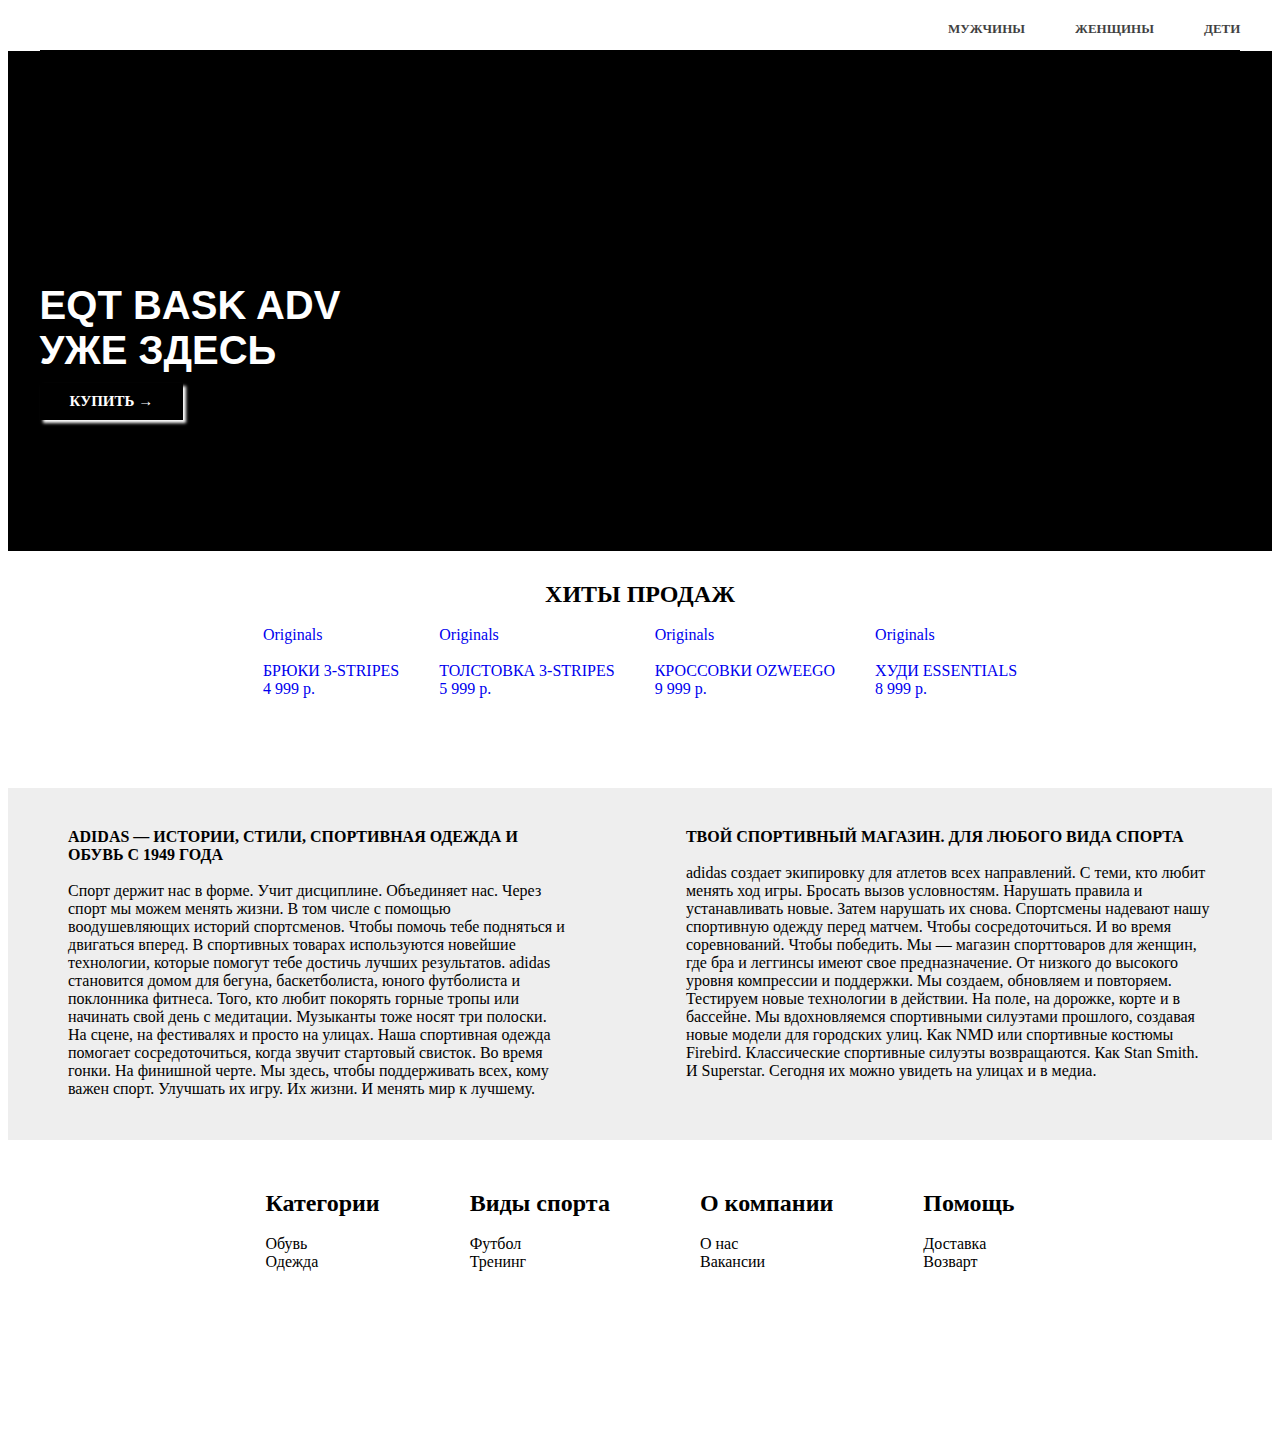
==== index.html @ 2b1f18f4 "Add files via upload" ====
﻿<!DOCTYPE html>
<html>
    <head>
		<meta charset="UTF-B"/>
		<link href="style.css" href="https://fonts.googleapis.com/css?
		family=Cardo:400i|
		Open+Sans:700|Raleway:400,600,700&display=swap&subset=cyrillic-ext" 
		rel="stylesheet"  type="text/css"/>
		<title>Adidas</title>
	</head>
	<body>
	
	
		<header class="header">
			<div class="container">
				<div class="header__inner">
					<div class="header__logo">
						<img src="img/logo.png" alt="">
					</div>
					<nav class="nav">
						<a class="nav__link" href="#">Мужчины</a>
						<a class="nav__link" href="#">Женщины</a>
						<a class="nav__link" href="#">Дети</a>
					</nav>
				</div>
			</div>
		</header>
		
		
		
	<!-- Intro -->	
		<div class="intro">	
			<div class="container">
				<div class="intro__inner">
					<h1 class="intro__title">EQT BASK ADV УЖЕ ЗДЕСЬ</h1>
					<a class="btn btn--red" href="#">Купить  → </a>
				</div>
			</div>
		</div>	
		
		
		<div class="container">
			<h2 class="hit">Хиты продаж</h2>
		</div>
		
		
		
	<!-- Features -->
		<div class="container">
			<div class="features">
				<a class="features__item" href="#">
					<div class="features__item1">
						<img class="features__icon"  src="img/pic1.png" alt="">
						<h2 class="features__title"></h2>
						<div class="features__text">Originals</br></br>БРЮКИ 3-STRIPES</br> 4 999 р.</br></br></br></div>
					</div>
				</a>
				
				<a class="features__item" href="#">
					<div class="features__item2">
						<img class="features__icon" src="img/pic2.png" alt="">
						<h2 class="features__title"></h2>
						<div class="features__text">Originals</br></br>ТОЛСТОВКА 3-STRIPES</br> 5 999 р.</br></br></br></div>
					</div></br></br></br>
				</a>
				
				<a class="features__item" href="#">
					<div class="features__item3">
						<img class="features__icon" src="img/pic3.png" alt="">
						<h2 class="features__title"></h2>
						<div class="features__text">Originals</br></br>КРОССОВКИ OZWEEGO</br> 9 999 р.</br></br></br></div>
					</div>
				</a>
				
				<a class="features__item" href="#">
					<div class="features__item4">
						<img class="features__icon" src="img/pic4.png" alt="">
						<h2 class="features__title"></h2>
						<div class="features__text">Originals</br></br>ХУДИ ESSENTIALS</br> 8 999 р.</br></br></br></div>
					</div>
				</a>
			</div><!-- /.Features -->
		</div><!-- /.container-->
		
		
		
		<!-- Works -->
		<div class="works">
			<div class="works__item">
				<h4>ADIDAS — ИСТОРИИ, СТИЛИ, СПОРТИВНАЯ ОДЕЖДА И ОБУВЬ С 1949 ГОДА</h4></br>
				Спорт держит нас в форме. Учит дисциплине. Объединяет нас. Через спорт мы можем менять жизни. 
				В том числе с помощью воодушевляющих историй спортсменов. Чтобы помочь тебе подняться и двигаться вперед. 
				В спортивных товарах используются новейшие технологии, которые помогут тебе достичь лучших результатов. 
				adidas становится домом для бегуна, баскетболиста, юного футболиста и поклонника фитнеса. Того, кто любит покорять горные тропы или 
				начинать свой день с медитации. Музыканты тоже носят три полоски. На сцене, на фестивалях и просто на улицах. Наша спортивная одежда 
				помогает сосредоточиться, когда звучит стартовый свисток. Во время гонки. На финишной черте. Мы здесь, чтобы поддерживать всех, кому 
				важен спорт. Улучшать их игру. Их жизни. И менять мир к лучшему.
			</div>
			<div class="works__item">
				<h4>ТВОЙ СПОРТИВНЫЙ МАГАЗИН. ДЛЯ ЛЮБОГО ВИДА СПОРТА</h4></br>
				adidas создает экипировку для атлетов всех направлений. С теми, кто любит менять ход игры.
				Бросать вызов условностям. Нарушать правила и устанавливать новые. Затем нарушать их снова. 
				Спортсмены надевают нашу спортивную одежду перед матчем. Чтобы сосредоточиться. И во время соревнований. Чтобы победить. 
				Мы — магазин спорттоваров для женщин, где бра и леггинсы имеют свое предназначение. От низкого до высокого уровня компрессии и поддержки. 
				Мы создаем, обновляем и повторяем. Тестируем новые технологии в действии. На поле, на дорожке, корте и в бассейне.
				Мы вдохновляемся спортивными силуэтами прошлого, создавая новые модели для городских улиц. Как NMD или спортивные костюмы Firebird. 
				Классические спортивные силуэты возвращаются. Как Stan Smith. И Superstar. Сегодня их можно увидеть на улицах и в медиа.
			</div>
		</div><!-- /.Works -->
		
		
		
		<!--cloth-->
		<div class="container">
			<div class="cloth">
				<div class="cloth__item">
					<h2>Категории</h2></br> 
					<a class="cloth__item1" href="#"> Обувь </a></br> 
					<a class="cloth__item1" href="#"> Одежда </a></br>
				</div>
				<div class="cloth__item">
					<h2>Виды спорта</h2></br> 
					<a class="cloth__item1" href="#"> Футбол </a></br> 
					<a class="cloth__item1" href="#"> Тренинг </a></br>
				</div>
				<div class="cloth__item">
					<h2>О компании</h2></br> 
					<a class="cloth__item1" href="#"> О нас </a></br> 
					<a class="cloth__item1" href="#"> Вакансии </a></br>
				</div>
				<div class="cloth__item">
					<h2>Помощь</h2></br> 
					<a class="cloth__item1" href="#"> Доставка </a></br> 
					<a class="cloth__item1" href="#"> Возварт </a></br>
				</div>
				
			</div>
		</div><!-- /.Cloth -->
		
		
		
		<!--underground-->
		<div class="underground">
			<a class="underground__item" href="#">
				<img src="img/vks.png" height="36" alt="" >
			</a>
			<a class="underground__item" href="#">
				<img src="img/inst.png" height="36" alt="">
			</a>
			<a class="underground__item" href="#">
				<img src="img/youtub.png" height="36" alt="">
			</a>
		</div>
	</body>
</html>
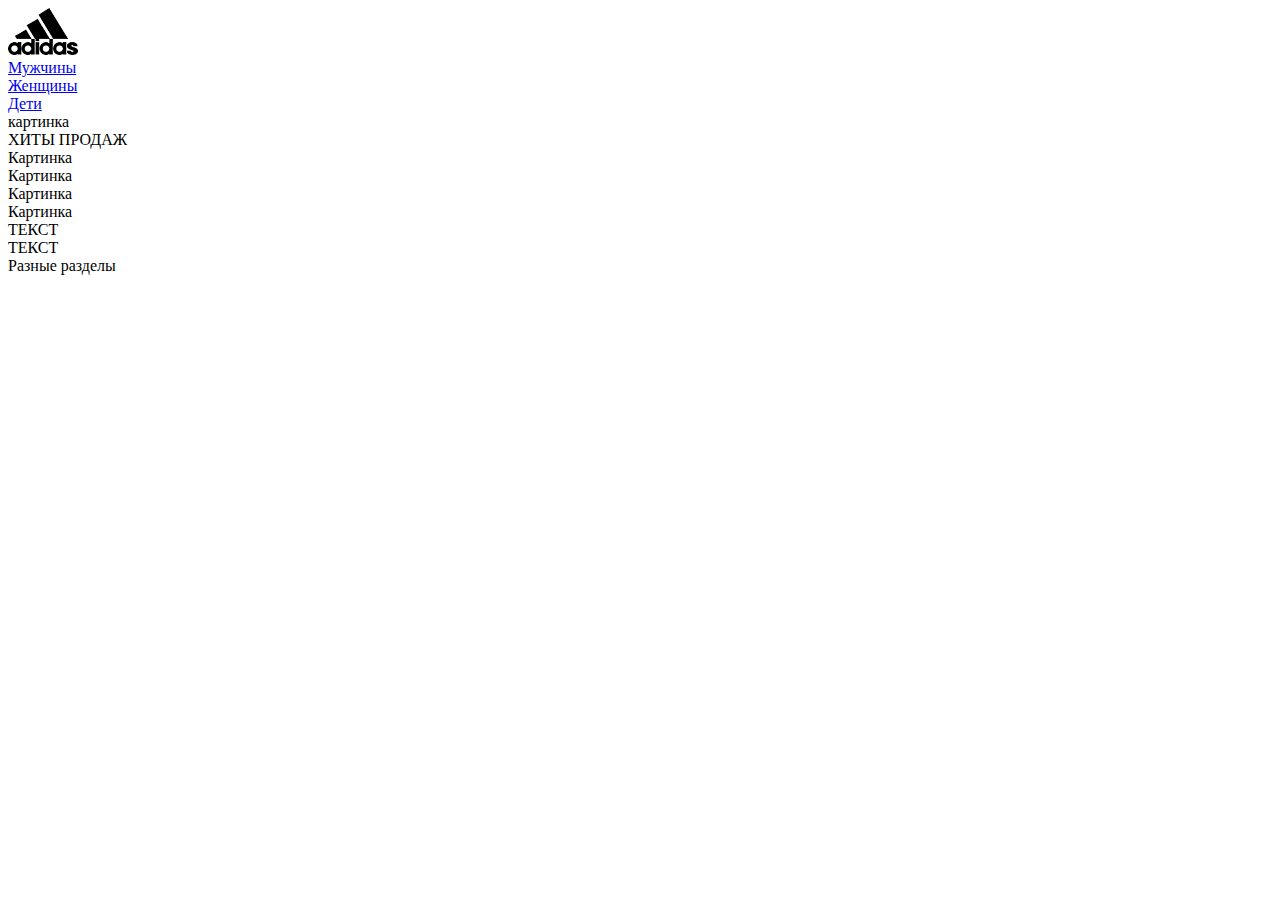
==== commit 8b241645: "Add files via upload" ====
--- a/index.html
+++ b/index.html
@@ -1,155 +1,64 @@
-﻿<!DOCTYPE html>
+<!DOCTYPE html>
 <html>
     <head>
-		<meta charset="UTF-B"/>
-		<link href="style.css" href="https://fonts.googleapis.com/css?
-		family=Cardo:400i|
-		Open+Sans:700|Raleway:400,600,700&display=swap&subset=cyrillic-ext" 
-		rel="stylesheet"  type="text/css"/>
-		<title>Adidas</title>
+		<meta charset="UTF-8"/>
+		<link rel="stylesheet" href="ss.css">
+		<link rel="stylesheet" type="text/css" href="ss.css">
+		<title>Abidas</title>
 	</head>
 	<body>
-	
-	
-		<header class="header">
-			<div class="container">
-				<div class="header__inner">
-					<div class="header__logo">
-						<img src="img/logo.png" alt="">
-					</div>
-					<nav class="nav">
-						<a class="nav__link" href="#">Мужчины</a>
-						<a class="nav__link" href="#">Женщины</a>
-						<a class="nav__link" href="#">Дети</a>
-					</nav>
-				</div>
+		
+		<header class="container-1">
+			<div class="box-1">
+				<img src="img/logo.png" alt="">
+			</div>
+			<div class="box-2">
+				
+			</div>
+			<div class="box-3">
+				<a href="#">Мужчины</a>
+			</div>
+			<div class="box-4">
+				<a  href="#">Женщины</a>
+			</div>
+			<div class="box-5">
+				<a  href="#">Дети</a> 
 			</div>
 		</header>
 		
 		
 		
-	<!-- Intro -->	
-		<div class="intro">	
-			<div class="container">
-				<div class="intro__inner">
-					<h1 class="intro__title">EQT BASK ADV УЖЕ ЗДЕСЬ</h1>
-					<a class="btn btn--red" href="#">Купить  → </a>
-				</div>
-			</div>
-		</div>	
+		<div class="container-2">
+			<div class="box-6"> картинка</div>
+		</div>
 		
 		
-		<div class="container">
-			<h2 class="hit">Хиты продаж</h2>
+		<div class="container-3">
+			<div class="box-7"> ХИТЫ ПРОДАЖ</div>
+		</div>
+		
+		
+		<div class="container-4">
+			<div class="box-8"> Картинка </div>
+			<div class="box-9"> Картинка </div>
+			<div class="box-10"> Картинка </div>
+			<div class="box-11"> Картинка </div>
 		</div>
 		
 		
 		
-	<!-- Features -->
-		<div class="container">
-			<div class="features">
-				<a class="features__item" href="#">
-					<div class="features__item1">
-						<img class="features__icon"  src="img/pic1.png" alt="">
-						<h2 class="features__title"></h2>
-						<div class="features__text">Originals</br></br>БРЮКИ 3-STRIPES</br> 4 999 р.</br></br></br></div>
-					</div>
-				</a>
-				
-				<a class="features__item" href="#">
-					<div class="features__item2">
-						<img class="features__icon" src="img/pic2.png" alt="">
-						<h2 class="features__title"></h2>
-						<div class="features__text">Originals</br></br>ТОЛСТОВКА 3-STRIPES</br> 5 999 р.</br></br></br></div>
-					</div></br></br></br>
-				</a>
-				
-				<a class="features__item" href="#">
-					<div class="features__item3">
-						<img class="features__icon" src="img/pic3.png" alt="">
-						<h2 class="features__title"></h2>
-						<div class="features__text">Originals</br></br>КРОССОВКИ OZWEEGO</br> 9 999 р.</br></br></br></div>
-					</div>
-				</a>
-				
-				<a class="features__item" href="#">
-					<div class="features__item4">
-						<img class="features__icon" src="img/pic4.png" alt="">
-						<h2 class="features__title"></h2>
-						<div class="features__text">Originals</br></br>ХУДИ ESSENTIALS</br> 8 999 р.</br></br></br></div>
-					</div>
-				</a>
-			</div><!-- /.Features -->
-		</div><!-- /.container-->
+		<div class="container-5">
+			<div class="box-12"> ТЕКСТ </div>
+			<div class="box-13"> ТЕКСТ </div>
+		</div>
 		
 		
 		
-		<!-- Works -->
-		<div class="works">
-			<div class="works__item">
-				<h4>ADIDAS — ИСТОРИИ, СТИЛИ, СПОРТИВНАЯ ОДЕЖДА И ОБУВЬ С 1949 ГОДА</h4></br>
-				Спорт держит нас в форме. Учит дисциплине. Объединяет нас. Через спорт мы можем менять жизни. 
-				В том числе с помощью воодушевляющих историй спортсменов. Чтобы помочь тебе подняться и двигаться вперед. 
-				В спортивных товарах используются новейшие технологии, которые помогут тебе достичь лучших результатов. 
-				adidas становится домом для бегуна, баскетболиста, юного футболиста и поклонника фитнеса. Того, кто любит покорять горные тропы или 
-				начинать свой день с медитации. Музыканты тоже носят три полоски. На сцене, на фестивалях и просто на улицах. Наша спортивная одежда 
-				помогает сосредоточиться, когда звучит стартовый свисток. Во время гонки. На финишной черте. Мы здесь, чтобы поддерживать всех, кому 
-				важен спорт. Улучшать их игру. Их жизни. И менять мир к лучшему.
-			</div>
-			<div class="works__item">
-				<h4>ТВОЙ СПОРТИВНЫЙ МАГАЗИН. ДЛЯ ЛЮБОГО ВИДА СПОРТА</h4></br>
-				adidas создает экипировку для атлетов всех направлений. С теми, кто любит менять ход игры.
-				Бросать вызов условностям. Нарушать правила и устанавливать новые. Затем нарушать их снова. 
-				Спортсмены надевают нашу спортивную одежду перед матчем. Чтобы сосредоточиться. И во время соревнований. Чтобы победить. 
-				Мы — магазин спорттоваров для женщин, где бра и леггинсы имеют свое предназначение. От низкого до высокого уровня компрессии и поддержки. 
-				Мы создаем, обновляем и повторяем. Тестируем новые технологии в действии. На поле, на дорожке, корте и в бассейне.
-				Мы вдохновляемся спортивными силуэтами прошлого, создавая новые модели для городских улиц. Как NMD или спортивные костюмы Firebird. 
-				Классические спортивные силуэты возвращаются. Как Stan Smith. И Superstar. Сегодня их можно увидеть на улицах и в медиа.
-			</div>
-		</div><!-- /.Works -->
 		
-		
-		
-		<!--cloth-->
-		<div class="container">
-			<div class="cloth">
-				<div class="cloth__item">
-					<h2>Категории</h2></br> 
-					<a class="cloth__item1" href="#"> Обувь </a></br> 
-					<a class="cloth__item1" href="#"> Одежда </a></br>
-				</div>
-				<div class="cloth__item">
-					<h2>Виды спорта</h2></br> 
-					<a class="cloth__item1" href="#"> Футбол </a></br> 
-					<a class="cloth__item1" href="#"> Тренинг </a></br>
-				</div>
-				<div class="cloth__item">
-					<h2>О компании</h2></br> 
-					<a class="cloth__item1" href="#"> О нас </a></br> 
-					<a class="cloth__item1" href="#"> Вакансии </a></br>
-				</div>
-				<div class="cloth__item">
-					<h2>Помощь</h2></br> 
-					<a class="cloth__item1" href="#"> Доставка </a></br> 
-					<a class="cloth__item1" href="#"> Возварт </a></br>
-				</div>
-				
-			</div>
-		</div><!-- /.Cloth -->
-		
-		
-		
-		<!--underground-->
-		<div class="underground">
-			<a class="underground__item" href="#">
-				<img src="img/vks.png" height="36" alt="" >
-			</a>
-			<a class="underground__item" href="#">
-				<img src="img/inst.png" height="36" alt="">
-			</a>
-			<a class="underground__item" href="#">
-				<img src="img/youtub.png" height="36" alt="">
-			</a>
+		<footer class="container-6"> 
+		<div class="box-14">
+			Разные разделы
 		</div>
+		</footer>
 	</body>
 </html>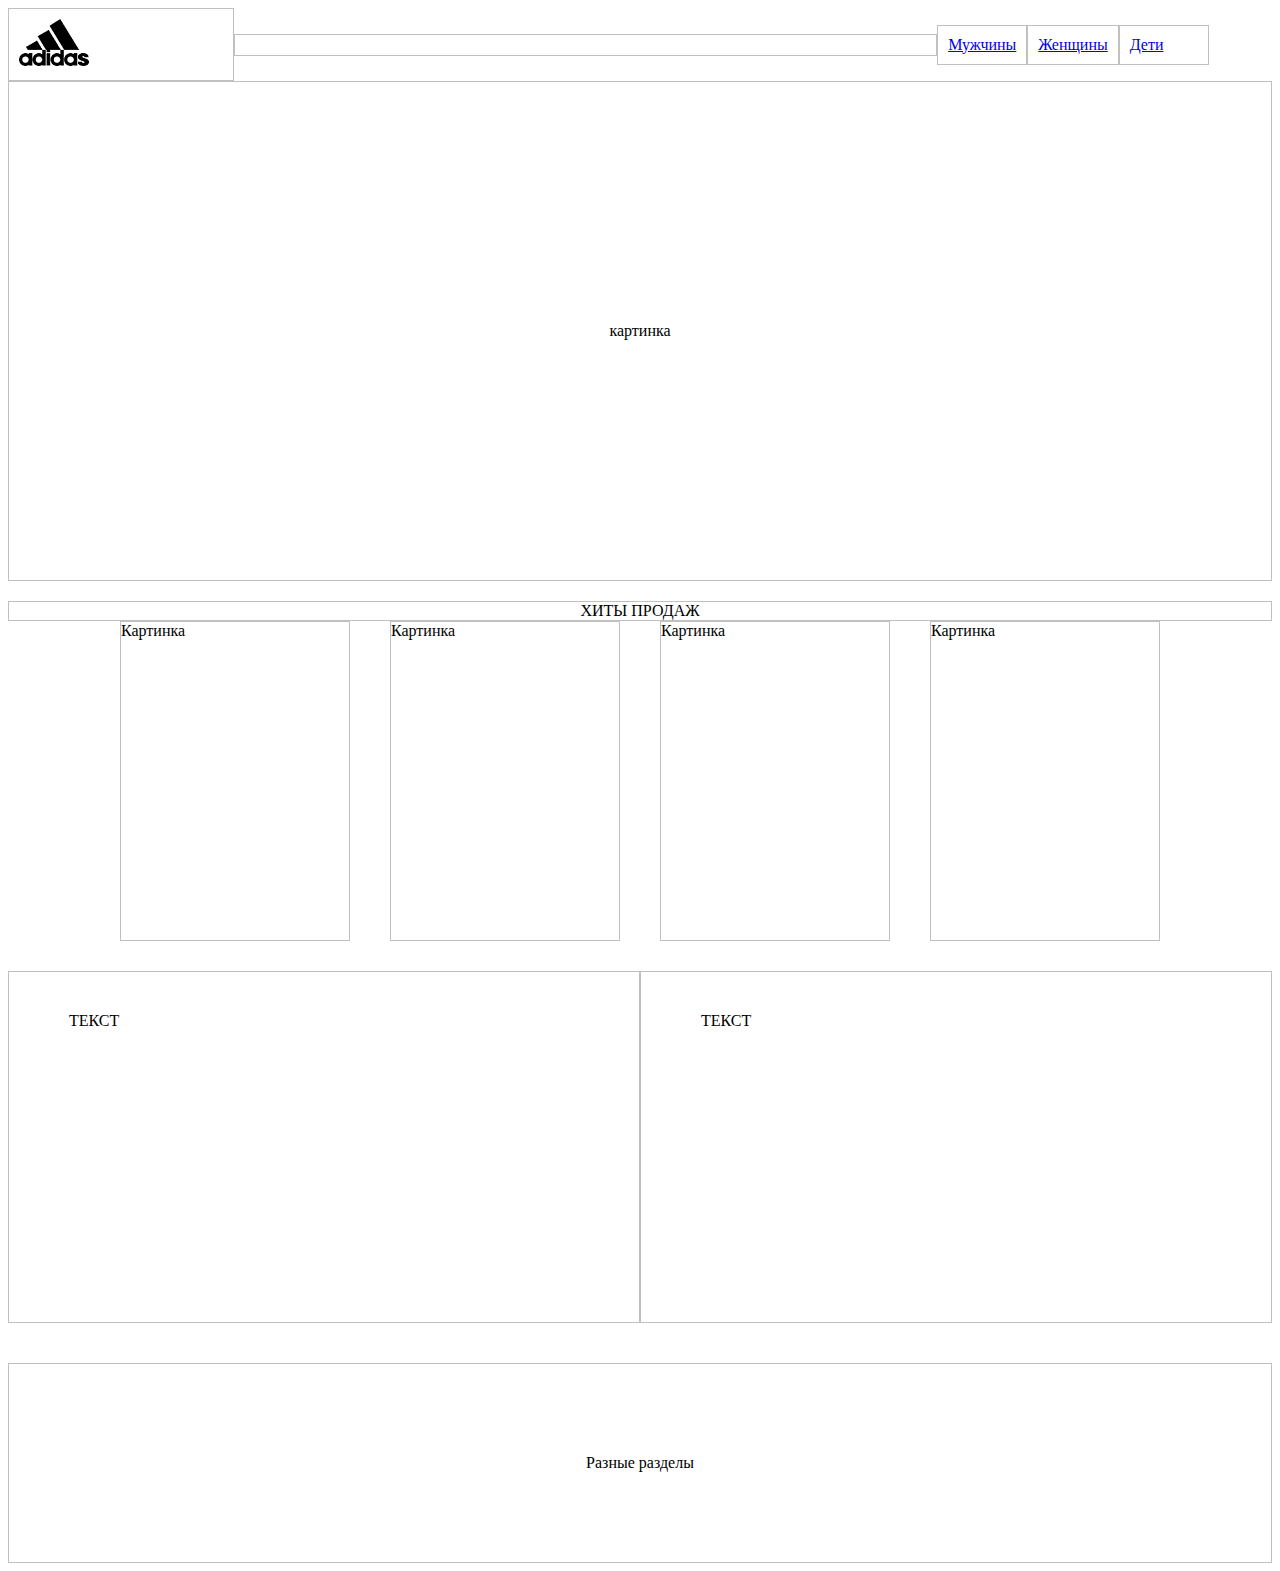
==== commit b40812ce: "Add files via upload" ====
--- a/index.html
+++ b/index.html
@@ -2,7 +2,7 @@
 <html>
     <head>
 		<meta charset="UTF-8"/>
-		<link rel="stylesheet" href="ss.css">
+		<link rel="stylesheet" href="style.css">
 		<link rel="stylesheet" type="text/css" href="ss.css">
 		<title>Abidas</title>
 	</head>
--- a/style.css
+++ b/style.css
@@ -0,0 +1,171 @@
+.body{
+	display: flex;
+	margin: 0;
+	font-family: 'Raleway', sans-serif;
+	font-size: 14px;
+	color: #6C7279;
+	-webkit- font-smothing: antialiased;
+	background-color:#FFFFFF;
+}
+
+*,
+*:before,
+*:after {
+	box-sizing: border-box;
+}
+
+h1,h2,h3,h4,h5,h6 {
+	margin:0;
+}
+
+p {
+	margin: 0 0 10px;
+}
+
+.container-1{
+	display:flex;
+	align-items:center;
+	width:100%;
+	max-width:95%;
+}
+
+.container-1 div{
+	padding: 10px;
+	border: 1px solid silver;
+}
+
+.box-1{
+	flex:3;
+
+}
+
+.box-2{
+	flex:10;
+}
+
+.box-3{
+	flex:1;
+}
+
+.box-4{
+	flex:1;
+}
+
+.box-5{
+	flex:1;
+}
+
+
+/*CONTAINER 2
+======================*/
+
+.container-2{
+	display:flex;
+	padding:10px;
+	border:1px solid silver;
+	height:500px;
+	justify-content:center;
+	align-items:center;
+}
+
+.box-6{
+
+}
+
+/*CONTAINER 3
+=======================*/
+
+.container-3{
+	display:flex;
+	margin-top: 20px;
+	justify-content:center;
+	border:1px solid silver;
+}
+
+
+.container-3 div{
+
+}
+
+
+
+/*CONTAINER 4
+=======================*/
+
+.container-4{
+	display:flex;
+	justify-content:center;
+	flex-direction: row;
+	flex-wrap: wrap;
+	
+}
+
+.container-4 div{
+	border:1px solid silver;
+	justify-content: flex-start;
+	align-items:center;
+}
+
+
+.box-8{
+	height: 320px;
+	width: 230px;
+	margin:0 20px;
+}
+
+.box-9{
+	height: 320px;
+	width: 230px;
+	margin:0 20px;
+}
+
+.box-10{
+	height: 320px;
+	width: 230px;
+	margin:0 20px;
+}
+
+.box-11{
+	height: 320px;
+	width: 230px;
+	margin: 0 20px;
+}
+
+
+
+/*CONTAINER 5
+=======================*/
+
+.container-5{
+	display:flex;
+	height:352px;
+	margin-top: 30px;
+	justify-content:center;
+}
+
+.container-5 div{
+	width:50%;
+	border:1px solid silver;
+	padding: 40px 60px;
+	
+}
+
+
+
+/*CONTAINER 6
+=======================*/
+
+.container-6{
+	display:flex;
+	margin-top: 40px;
+	border:1px solid silver;
+	height:200px;
+	justify-content:center;
+	align-items:center;
+	
+}
+
+.container-6 div{
+	
+
+}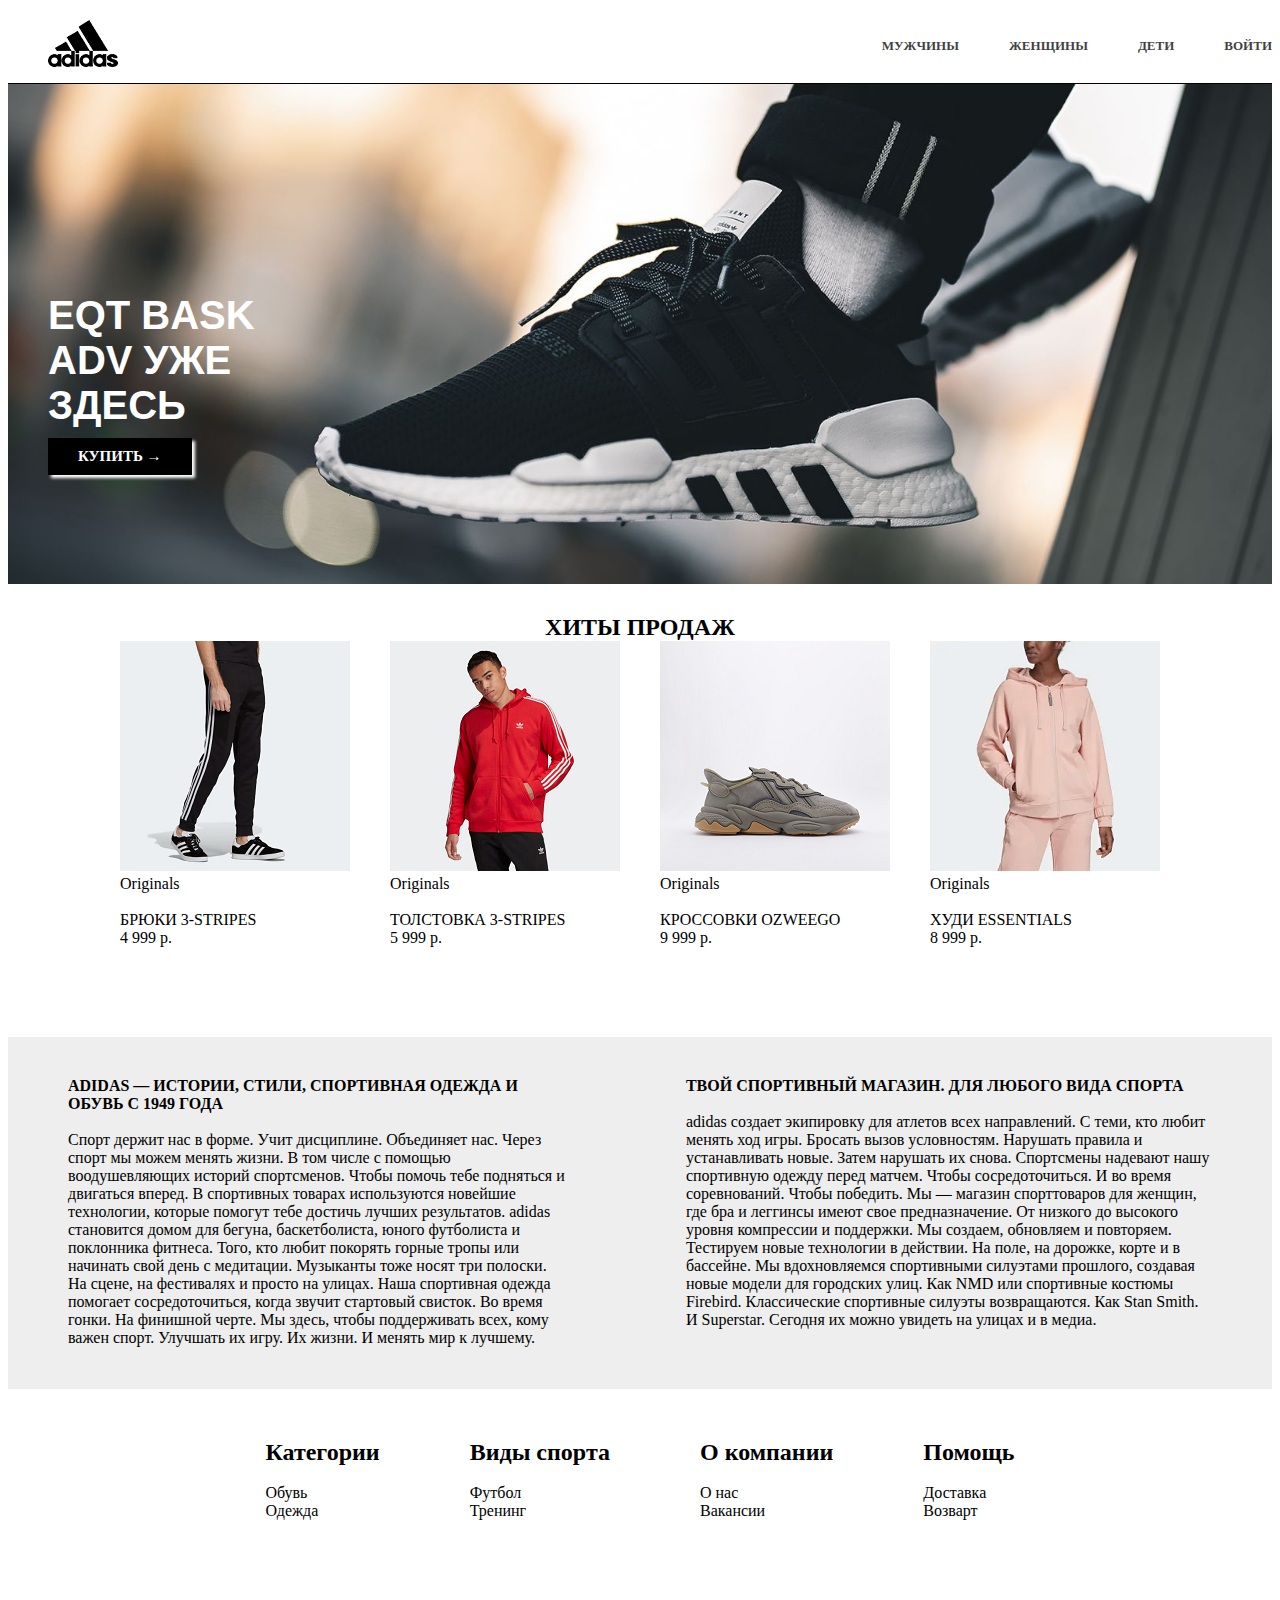
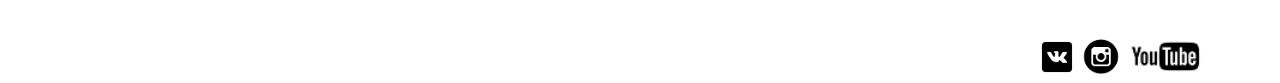
==== commit 6bd81031: "Add files via upload" ====
--- a/index.html
+++ b/index.html
@@ -1,64 +1,155 @@
-<!DOCTYPE html>
-<html>
+﻿<!DOCTYPE html>
+<html lang="ru">
     <head>
 		<meta charset="UTF-8"/>
-		<link rel="stylesheet" href="style.css">
-		<link rel="stylesheet" type="text/css" href="ss.css">
-		<title>Abidas</title>
+		<link rel="stylesheet" href="css/style.css">
+		<link rel="stylesheet" type="text/css" href="style.css">
+		<title>Adidas</title>
 	</head>
 	<body>
-		
-		<header class="container-1">
-			<div class="box-1">
-				<img src="img/logo.png" alt="">
-			</div>
-			<div class="box-2">
-				
-			</div>
-			<div class="box-3">
-				<a href="#">Мужчины</a>
-			</div>
-			<div class="box-4">
-				<a  href="#">Женщины</a>
-			</div>
-			<div class="box-5">
-				<a  href="#">Дети</a> 
+	
+	
+		<header class="header">
+			<div class="container">	
+				<div class="header__inner">
+					<div class="header__logo">
+						<img src="img/logo.png" alt="">
+					</div>
+					<nav class="nav">
+						<a class="nav__link" href="#">Мужчины</a>
+						<a class="nav__link" href="#">Женщины</a>
+						<a class="nav__link" href="#">Дети</a>
+						<a class="nav__link" href="/register.php">Войти</a>
+					</nav>
+				</div>
 			</div>
 		</header>
 		
 		
-		
-		<div class="container-2">
-			<div class="box-6"> картинка</div>
-		</div>
+	<!-- Intro -->	
+	
+		<div class="intro">	
+			<div class="container">
+				<div class="intro__inner">
+					<h1 class="intro__title">EQT BASK ADV УЖЕ ЗДЕСЬ</h1>
+					<a class="btn btn--red" href="#">Купить  → </a>
+				</div>
+			</div>
+		</div>	
 		
 		
-		<div class="container-3">
-			<div class="box-7"> ХИТЫ ПРОДАЖ</div>
-		</div>
-		
-		
-		<div class="container-4">
-			<div class="box-8"> Картинка </div>
-			<div class="box-9"> Картинка </div>
-			<div class="box-10"> Картинка </div>
-			<div class="box-11"> Картинка </div>
+		<div class="container">
+			<h2 class="hit">Хиты продаж</h2>
 		</div>
 		
 		
 		
-		<div class="container-5">
-			<div class="box-12"> ТЕКСТ </div>
-			<div class="box-13"> ТЕКСТ </div>
-		</div>
+	<!-- Features -->
+		<div class="container">
+			<div class="features">
+				<a class="features__item" href="#">
+					<div class="features__item1">
+						<img class="features__icon"  src="img/pic1.png" alt="">
+						<h2 class="features__title"></h2>
+						<div class="features__text">Originals</br></br>БРЮКИ 3-STRIPES</br> 4 999 р.</br></br></br></div>
+					</div>
+				</a>
+				
+				<a class="features__item" href="#">
+					<div class="features__item2">
+						<img class="features__icon" src="img/pic2.png" alt="">
+						<h2 class="features__title"></h2>
+						<div class="features__text">Originals</br></br>ТОЛСТОВКА 3-STRIPES</br> 5 999 р.</br></br></br></div>
+					</div></br></br></br>
+				</a>
+				
+				<a class="features__item" href="#">
+					<div class="features__item3">
+						<img class="features__icon" src="img/pic3.png" alt="">
+						<h2 class="features__title"></h2>
+						<div class="features__text">Originals</br></br>КРОССОВКИ OZWEEGO</br> 9 999 р.</br></br></br></div>
+					</div>
+				</a>
+				
+				<a class="features__item" href="#">
+					<div class="features__item4">
+						<img class="features__icon" src="img/pic4.png" alt="">
+						<h2 class="features__title"></h2>
+						<div class="features__text">Originals</br></br>ХУДИ ESSENTIALS</br> 8 999 р.</br></br></br></div>
+					</div>
+				</a>
+			</div><!-- /.Features -->
+		</div><!-- /.container-->
 		
 		
 		
+		<!-- Works -->
+		<div class="works">
+			<div class="works__item">
+				<h4>ADIDAS — ИСТОРИИ, СТИЛИ, СПОРТИВНАЯ ОДЕЖДА И ОБУВЬ С 1949 ГОДА</h4></br>
+				Спорт держит нас в форме. Учит дисциплине. Объединяет нас. Через спорт мы можем менять жизни. 
+				В том числе с помощью воодушевляющих историй спортсменов. Чтобы помочь тебе подняться и двигаться вперед. 
+				В спортивных товарах используются новейшие технологии, которые помогут тебе достичь лучших результатов. 
+				adidas становится домом для бегуна, баскетболиста, юного футболиста и поклонника фитнеса. Того, кто любит покорять горные тропы или 
+				начинать свой день с медитации. Музыканты тоже носят три полоски. На сцене, на фестивалях и просто на улицах. Наша спортивная одежда 
+				помогает сосредоточиться, когда звучит стартовый свисток. Во время гонки. На финишной черте. Мы здесь, чтобы поддерживать всех, кому 
+				важен спорт. Улучшать их игру. Их жизни. И менять мир к лучшему.
+			</div>
+			<div class="works__item">
+				<h4>ТВОЙ СПОРТИВНЫЙ МАГАЗИН. ДЛЯ ЛЮБОГО ВИДА СПОРТА</h4></br>
+				adidas создает экипировку для атлетов всех направлений. С теми, кто любит менять ход игры.
+				Бросать вызов условностям. Нарушать правила и устанавливать новые. Затем нарушать их снова. 
+				Спортсмены надевают нашу спортивную одежду перед матчем. Чтобы сосредоточиться. И во время соревнований. Чтобы победить. 
+				Мы — магазин спорттоваров для женщин, где бра и леггинсы имеют свое предназначение. От низкого до высокого уровня компрессии и поддержки. 
+				Мы создаем, обновляем и повторяем. Тестируем новые технологии в действии. На поле, на дорожке, корте и в бассейне.
+				Мы вдохновляемся спортивными силуэтами прошлого, создавая новые модели для городских улиц. Как NMD или спортивные костюмы Firebird. 
+				Классические спортивные силуэты возвращаются. Как Stan Smith. И Superstar. Сегодня их можно увидеть на улицах и в медиа.
+			</div>
+		</div><!-- /.Works -->
 		
-		<footer class="container-6"> 
-		<div class="box-14">
-			Разные разделы
+		
+		
+		<!--cloth-->
+		<div class="container">
+			<div class="cloth">
+				<div class="cloth__item">
+					<h2>Категории</h2></br> 
+					<a class="cloth__item1" href="#"> Обувь </a></br> 
+					<a class="cloth__item1" href="#"> Одежда </a></br>
+				</div>
+				<div class="cloth__item">
+					<h2>Виды спорта</h2></br> 
+					<a class="cloth__item1" href="#"> Футбол </a></br> 
+					<a class="cloth__item1" href="#"> Тренинг </a></br>
+				</div>
+				<div class="cloth__item">
+					<h2>О компании</h2></br> 
+					<a class="cloth__item1" href="#"> О нас </a></br> 
+					<a class="cloth__item1" href="#"> Вакансии </a></br>
+				</div>
+				<div class="cloth__item">
+					<h2>Помощь</h2></br> 
+					<a class="cloth__item1" href="#"> Доставка </a></br> 
+					<a class="cloth__item1" href="#"> Возварт </a></br>
+				</div>
+				
+			</div>
+		</div><!-- /.Cloth -->
+		
+		
+		
+		<!--underground-->
+		<div class="underground">
+			<a class="underground__item" href="#">
+				<img src="img/vks.png" height="36" alt="" >
+			</a>
+			<a class="underground__item" href="#">
+				<img src="img/inst.png" height="36" alt="">
+			</a>
+			<a class="underground__item" href="#">
+				<img src="img/youtub.png" height="36" alt="">
+			</a>
 		</div>
-		</footer>
+
 	</body>
 </html>--- a/style.css
+++ b/style.css
@@ -1,5 +1,5 @@
 .body{
-	display: flex;
+
 	margin: 0;
 	font-family: 'Raleway', sans-serif;
 	font-size: 14px;
@@ -22,150 +22,235 @@
 	margin: 0 0 10px;
 }
 
-.container-1{
+/*Container
+=================*/
+.container1{
+	width:100%;
+	max-width: 95%;
+	margin: 0 auto;
+}
+
+
+/*Header
+=================*/
+
+.header{
+	width:100%;
+	height: 100px
+	position: absolute;
+	top: 0;
+	left: 0;
+	z-index: 1000;
+}
+
+.header__inner{
+	display: flex;
+	justify-content:space-between;
+	align-items: center;
+	padding: 12px 0;
+	border-bottom: 1px solid #000000;
+}
+.header__logo{
+	margin-left: 40px;
+}
+
+
+/*Nav
+==================*/
+
+.nav{
+	display: flex;
+	font-size:13px;
+	font-weight:700;
+	text-transform:uppercase;
+}
+
+.nav__link{
+	margin-left: 50px;
+	color:#000000;
+	text-decoration: none;
+	opacity:0.75;
+	transition: opacity 0.1s linear;
+}
+
+.nav__link:first-child{
+	margin-left: 0;
+}
+
+.nav__link:hover{
+	text-decoration:underline;
+	opacity:1;
+	
+}
+
+/*Intro
+==================*/
+
+.intro{
+	display: flex;
+	flex-direction: column;
+	justify-content: center;
+	height: 500px;
+	padding-top:100px;	
+	background: #000000 url("/img/eqt3.jpg");
+	background-position: center;
+	background-repeat: no-repeat;
+	background-size: cover;
+}
+
+.intro__inner{
+	height: 50%;
+	weight: 100%;
+	max-width:350px;
+}
+.intro__title{
+	margin: 0 40px;
+	font-family: 'Open Sans',
+	sans-serif;
+	font-size: 40px;
+	color:#fff;
+	font-weight: 700;
+	text-transform: uppecase;
+	margin-bottom: 10px;
+}
+
+/*Button
+==================*/
+
+
+
+.btn{
+	display: inline-block;
+	vertical-align: top;
+	padding: 10px 30px ;
+	
+	font-size: 15px;
+	color: #fff;
+	font-weight: 600;
+	text-transform: uppercase;
+	text-decoration: none;
+	box-shadow: 3px 3px 3px;
+
+	transition: color .1s linear;
+	margin-left:40px;
+}
+
+.btn--red{
+	background-color:#000;
+}
+
+.btn--red:hover{
+	color:#828282;
+}
+
+
+.hit{
 	display:flex;
-	align-items:center;
-	width:100%;
-	max-width:95%;
-}
-
-.container-1 div{
-	padding: 10px;
-	border: 1px solid silver;
-}
-
-.box-1{
-	flex:3;
-
-}
-
-.box-2{
-	flex:10;
-}
-
-.box-3{
-	flex:1;
-}
-
-.box-4{
-	flex:1;
-}
-
-.box-5{
-	flex:1;
-}
-
-
-/*CONTAINER 2
-======================*/
-
-.container-2{
+	margin-top:30px;
+	justify-content:center;
+	text-transform: uppercase;
+	
+}
+
+/*Features
+==================*/
+
+.features{
+	display: flex;
+	justify-content:center;
+	
+}
+
+.features__item{
+	padding:0 20px;
+	text-decoration: none;
+	
+}
+.features__item1{
+	transition: border 0.2s;
+}
+.features__item1:hover{
+	border: 1px solid #000000;
+}
+
+.features__item2:hover{
+	border: 1px solid #000000;
+}
+
+.features__item3:hover{
+	border: 1px solid #000000;
+}
+
+.features__item4:hover{
+	border: 1px solid #000000;
+}
+
+
+.features__text{
+	color:#000000;
+}
+
+/*Works
+==================*/
+
+
+.works{
 	display:flex;
-	padding:10px;
-	border:1px solid silver;
-	height:500px;
+	background-color:#EEEEEE;
+	height:352px;
+}
+
+.works__item{
+	wight:50%;
+	padding: 40px 60px;
+}
+
+
+
+/*Cloth
+==================*/
+
+.cloth{
+	display:flex;
+	margin-top:50px;
 	justify-content:center;
-	align-items:center;
-}
-
-.box-6{
-
-}
-
-/*CONTAINER 3
-=======================*/
-
-.container-3{
-	display:flex;
-	margin-top: 20px;
-	justify-content:center;
-	border:1px solid silver;
-}
-
-
-.container-3 div{
-
-}
-
-
-
-/*CONTAINER 4
-=======================*/
-
-.container-4{
-	display:flex;
-	justify-content:center;
-	flex-direction: row;
-	flex-wrap: wrap;
-	
-}
-
-.container-4 div{
-	border:1px solid silver;
-	justify-content: flex-start;
-	align-items:center;
-}
-
-
-.box-8{
-	height: 320px;
-	width: 230px;
-	margin:0 20px;
-}
-
-.box-9{
-	height: 320px;
-	width: 230px;
-	margin:0 20px;
-}
-
-.box-10{
-	height: 320px;
-	width: 230px;
-	margin:0 20px;
-}
-
-.box-11{
-	height: 320px;
-	width: 230px;
-	margin: 0 20px;
-}
-
-
-
-/*CONTAINER 5
-=======================*/
-
-.container-5{
-	display:flex;
-	height:352px;
-	margin-top: 30px;
-	justify-content:center;
-}
-
-.container-5 div{
-	width:50%;
-	border:1px solid silver;
-	padding: 40px 60px;
-	
-}
-
-
-
-/*CONTAINER 6
-=======================*/
-
-.container-6{
-	display:flex;
-	margin-top: 40px;
-	border:1px solid silver;
 	height:200px;
-	justify-content:center;
-	align-items:center;
-	
-}
-
-.container-6 div{
-	
-
+	
+}
+
+.cloth__item{
+	padding: 0 45px;
+
+}
+
+
+.cloth__item1{
+		
+	color:#000000;
+	text-decoration: none;
+}
+.cloth__item1:hover{
+	text-decoration:underline;
+
+}
+
+
+
+/*Underground
+==================*/
+.underground{
+	display: flex;
+	justify-content: flex-end;
+	width: 95%;
+}
+
+.underground__item{
+	display: flex;
+	justify-content: center;
+	align-items: center;
+	margin-right: 4px;
+}
+
+.underground:firts-child{
+	margin-right: 0;
 }